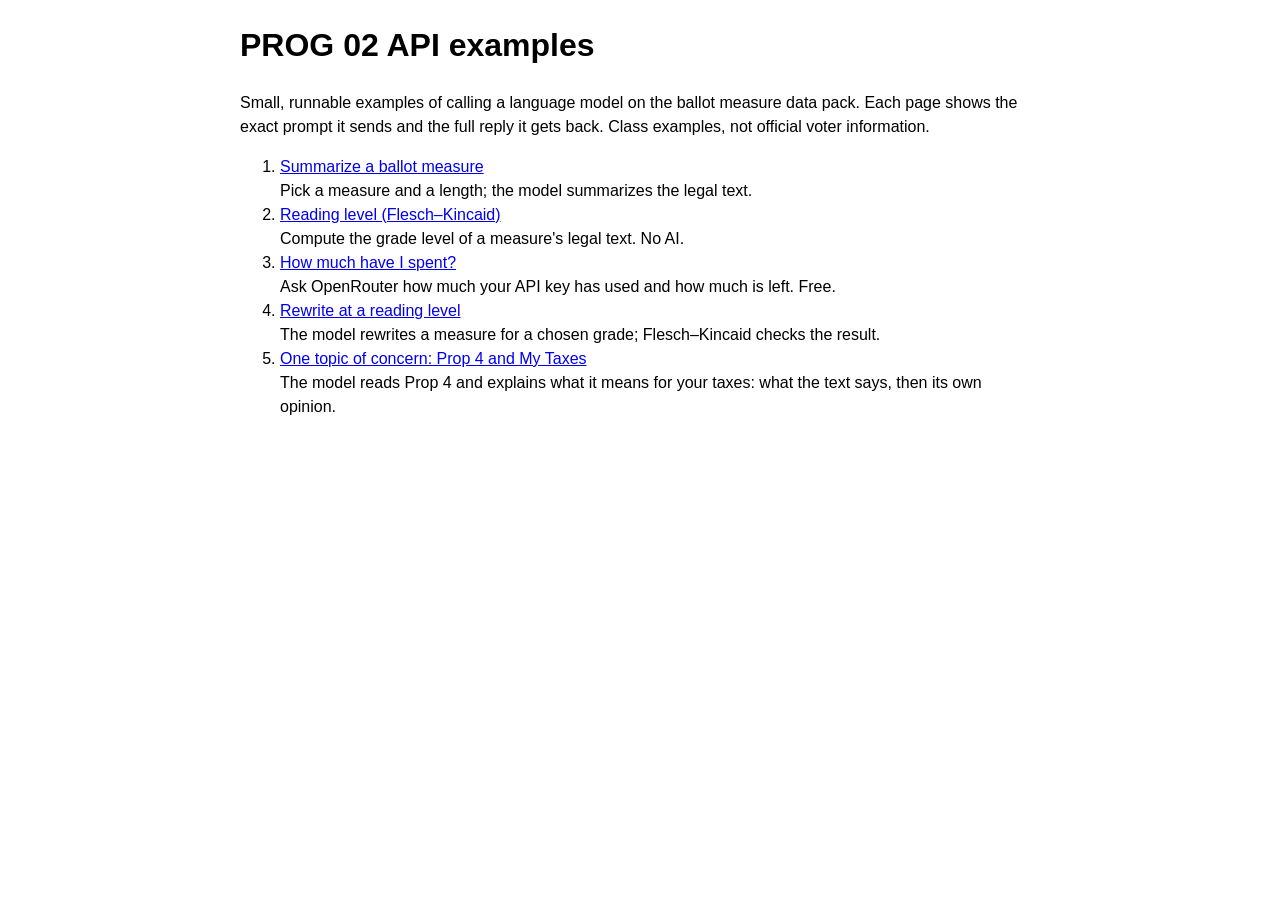
==== index.html @ b03c7a55 "Prog 02 Examples" ====
<!doctype html>
<html lang="en">
<head>
  <meta charset="utf-8">
  <meta name="viewport" content="width=device-width, initial-scale=1">
  <title>PROG 02 Examples</title>
  <link rel="stylesheet" href="css/examples.css">
</head>
<body>
<main>
  <h1>PROG 02 API examples</h1>
  <p>Small, runnable examples of calling a language model on the ballot measure data pack.
    Each page shows the exact prompt it sends and the full reply it gets back. Class examples, not official voter information.</p>

  <ol>
    <li><a href="examples/01-summarize.html">Summarize a ballot measure</a>
      <br>Pick a measure and a length; the model summarizes the legal text.</li>
    <li><a href="examples/02-reading-level.html">Reading level (Flesch–Kincaid)</a>
      <br>Compute the grade level of a measure's legal text. No AI.</li>
    <li><a href="examples/03-spending.html">How much have I spent?</a>
      <br>Ask OpenRouter how much your API key has used and how much is left. Free.</li>
    <li><a href="examples/04-reading-level-rewrite.html">Rewrite at a reading level</a>
      <br>The model rewrites a measure for a chosen grade; Flesch–Kincaid checks the result.</li>
    <li><a href="examples/05-topic.html">One topic of concern: Prop 4 and My Taxes</a>
      <br>The model reads Prop 4 and explains what it means for your taxes: what the text says, then its own opinion.</li>
  </ol>
</main>
</body>
</html>
---- css/examples.css ----
body { font-family: sans-serif; max-width: 800px; margin: 20px auto; padding: 0 16px; line-height: 1.5; }
pre { background: #eee; padding: 10px; white-space: pre-wrap; max-height: 300px; overflow: auto; }
#output { border: 1px solid #999; padding: 10px; white-space: pre-wrap; }
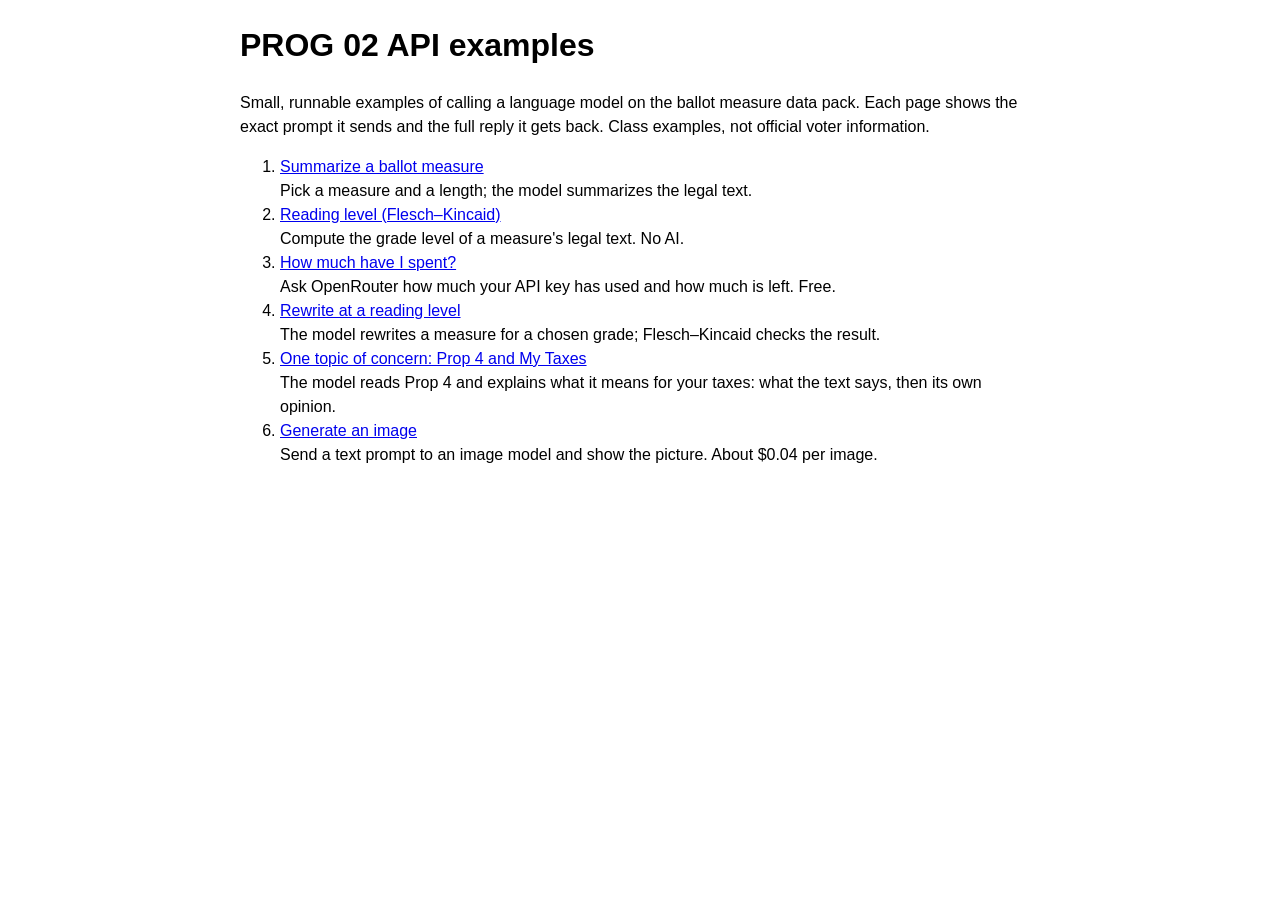
==== commit 7e2053fc: "Added image generation example" ====
--- a/index.html
+++ b/index.html
@@ -23,6 +23,8 @@
       <br>The model rewrites a measure for a chosen grade; Flesch–Kincaid checks the result.</li>
     <li><a href="examples/05-topic.html">One topic of concern: Prop 4 and My Taxes</a>
       <br>The model reads Prop 4 and explains what it means for your taxes: what the text says, then its own opinion.</li>
+    <li><a href="examples/06-image.html">Generate an image</a>
+      <br>Send a text prompt to an image model and show the picture. About $0.04 per image.</li>
   </ol>
 </main>
 </body>
--- a/css/examples.css
+++ b/css/examples.css
@@ -1,3 +1,4 @@
 body { font-family: sans-serif; max-width: 800px; margin: 20px auto; padding: 0 16px; line-height: 1.5; }
 pre { background: #eee; padding: 10px; white-space: pre-wrap; max-height: 300px; overflow: auto; }
 #output { border: 1px solid #999; padding: 10px; white-space: pre-wrap; }
+#output img { max-width: 100%; display: block; }
